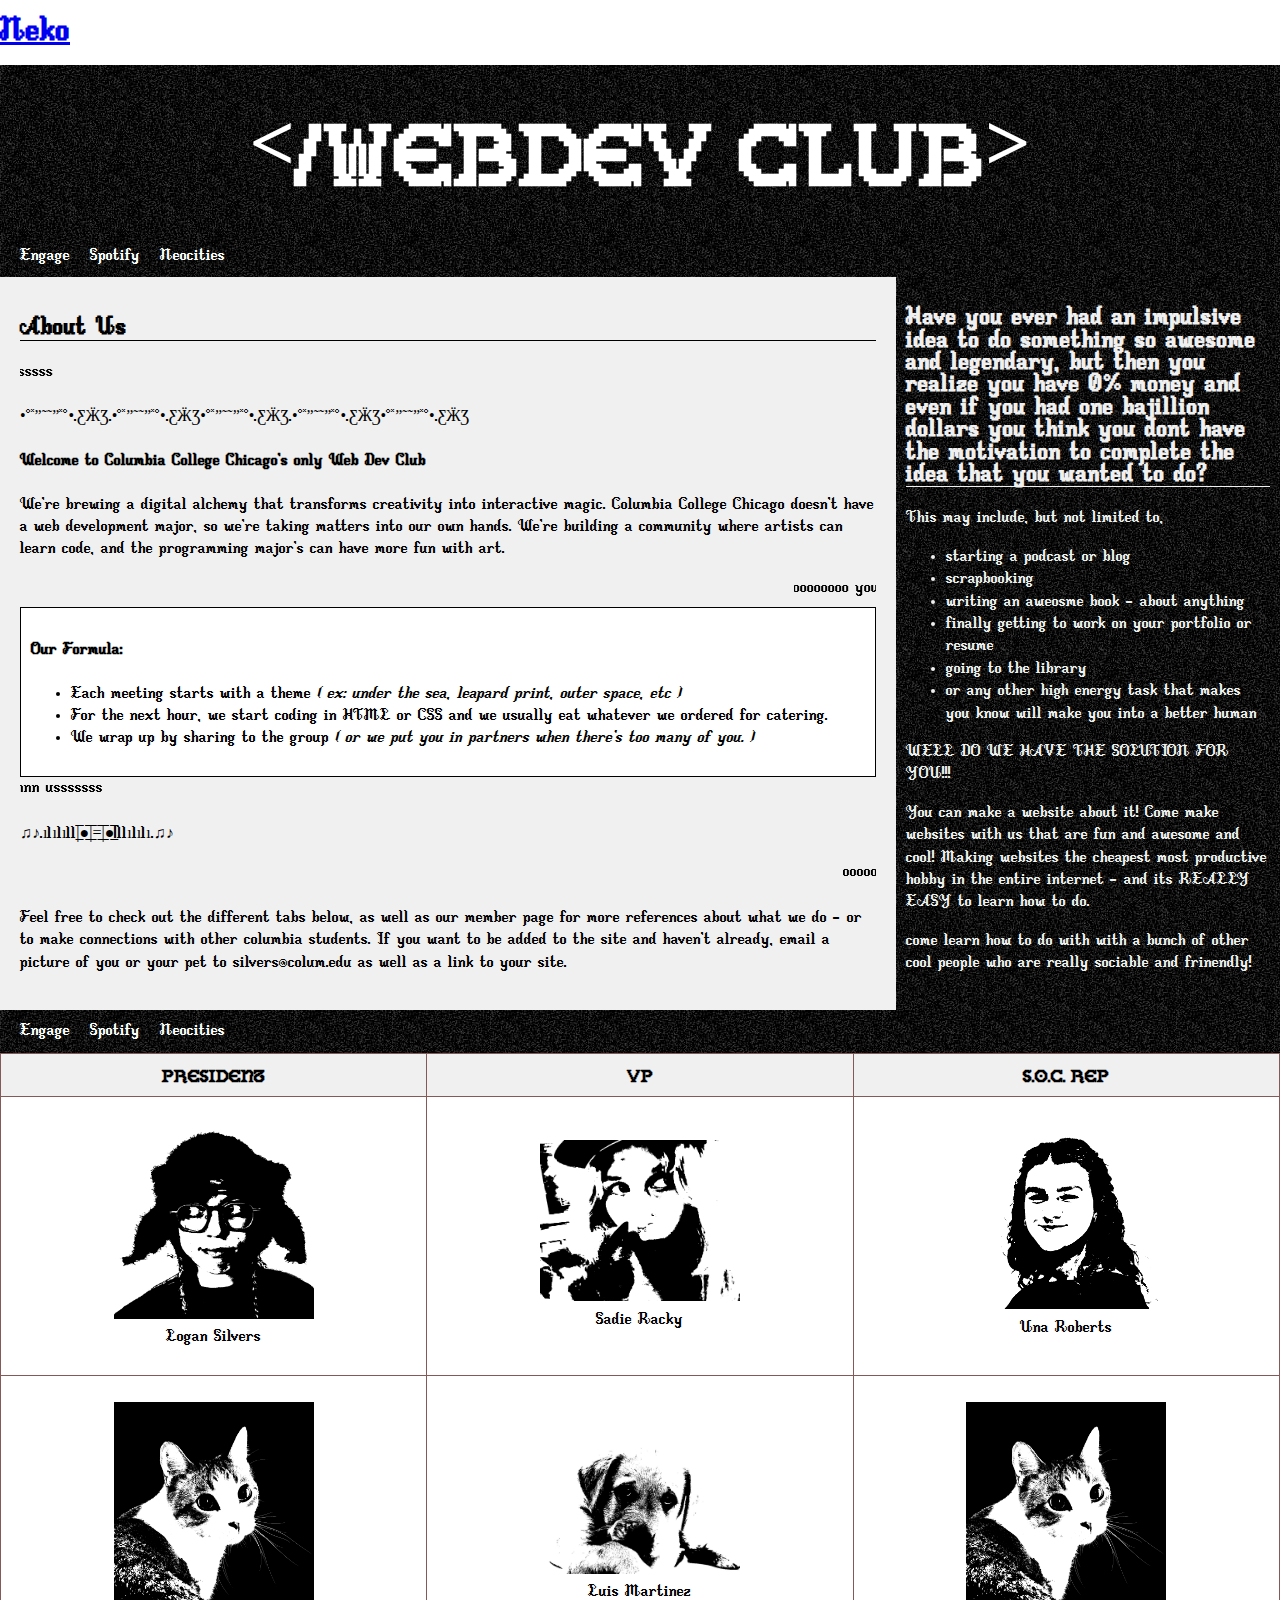
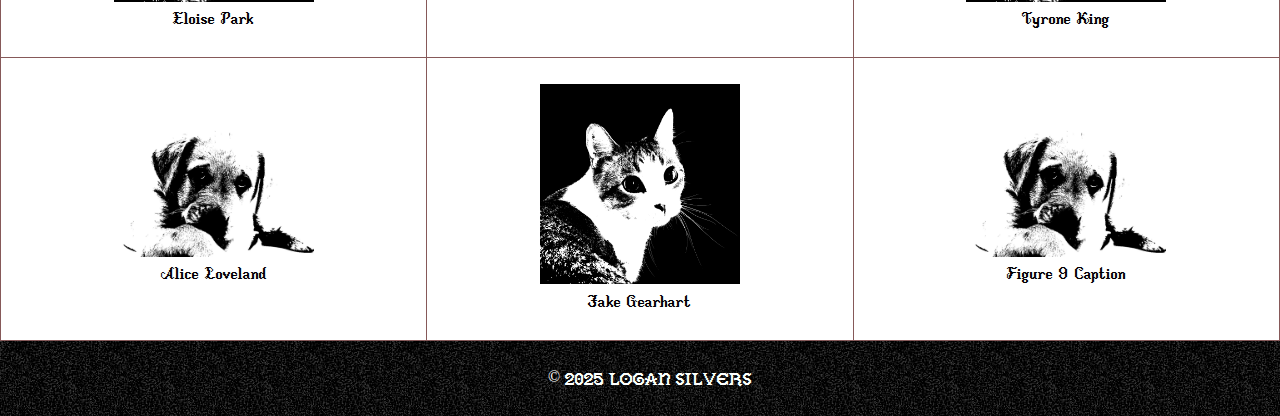
==== index.html @ 71f8bfb5 "Add files via upload" ====
<!DOCTYPE html>

<html>

	<head>
		
		<meta charset="utf-8">
		<meta name="viewport" content="width=device-width, initial-scale=1">
		<meta http-equiv="X-UA-Compatible" content="ie=edge">
		
		<title>webdev club</title>
		
		<link rel="stylesheet" href="css/style.css">
		<link rel="icon" type="image/png" href="css/img/favicon.png">	
		
	</head>


	<body>
		<script>NekoType="black"</script>
		<h1 id=nl><script src="https://webneko.net/n20171213.js"></script><a 
		href="https://webneko.net">Neko</a></h1>

		<div class="header">
			<h1>&lt;/webdev club&gt;</h1>
		</div>
		<div class="nav">
			<a href="https://engage.colum.edu/club_signup?group_type=47523&category_tags=" target="_blank">Engage</a>
			<a href="spotify.html">Spotify</a>
			<a href="https://neocities.org/" target="_blank">Neocities</a>
		</div>
		<main>
			<div class="about-site">
				<h2>About Us</h2>
				<marquee behavior=scroll direction="right" scrollamount="4">jjjjjooiiinnnn usssssss</marquee>
				<p>•°*”˜˜”*°•.ƸӜƷ.•°*”˜˜”*°•.ƸӜƷ•°*”˜˜”*°•.ƸӜƷ.•°*”˜˜”*°•.ƸӜƷ•°*”˜˜”*°•.ƸӜƷ</p>
				<h4>Welcome to Columbia College Chicago's only Web Dev Club</h4>
				<p>We're brewing a digital alchemy that transforms creativity into interactive magic. Columbia College Chicago doesn't have a web development major, so we're taking matters into our own hands. We're building a community where artists can learn code, and the programming major's can have more fun with art. </p>
				<marquee behavior=scroll direction="left" scrollamount="10">oooooooo you wanna join us so baddd</marquee>
				<div class="about-club">
					<h4>Our Formula:</h4>
					<ul>
						<li>Each meeting starts with a theme <i>( ex: under the sea, leapard print, outer space, etc )</i></li>
						<li>For the next hour, we start coding in HTML or CSS and we usually eat whatever we ordered for catering.</li>
						<li>We wrap up by sharing to the group <i>( or we put you in partners when there's too many of you. )</i></li>
					</ul>
				</div>
				<marquee behavior=scroll direction="right" scrollamount="10">jjjjjooiiinnnn usssssss</marquee>
	
				<p> ♫♪.ılılıll|̲̅̅●̲̅̅|̲̅̅=̲̅̅|̲̅̅●̲̅̅|llılılı.♫♪ </p>
				<marquee behavior=scroll direction="left" scrollamount="4">oooooooo you wanna join us so baddd</marquee>
				<p>Feel free to check out the different tabs below, as well as our member page for more references about what we do - or to make connections with other columbia students. If you want to be added to the site and haven't already, email a picture of you or your pet to silvers@colum.edu as well as a link to your site.</p>
			</div>

			<aside>
				<h2>Have you ever had an impulsive idea to do something so awesome and legendary, but then you realize you have 0% money and even if you had one bajillion dollars you think you dont have the motivation to complete the idea that you wanted to do?</h2>
				<p>This may include, but not limited to, </p>
				<ul>
					<li>starting a podcast or blog</li>
					<li>scrapbooking</li>
					<li>writing an aweosme book - about anything</li>
					<li>finally getting to work on your portfolio or resume</li>
					<li>going to the library</li>
					<li>or any other high energy task that makes you know will make you into a better human</li>
				</ul>
				<p>WELL DO WE HAVE THE SOLUTION FOR YOU!!!</p>
				<p>You can make a website about it! Come make websites with us that are fun and awesome and cool! Making websites the cheapest most productive hobby in the entire internet - and its REALLY EASY to learn how to do.</p>
				<p>come learn how to do with with a bunch of other cool people who are really sociable and frinendly!</p>
			</aside>
		</main>
		<div class="nav">
			<a href="https://engage.colum.edu/club_signup?group_type=47523&category_tags=" target="_blank">Engage</a>
			<a href="spotify.html">Spotify</a>
			<a href="https://neocities.org/" target="_blank">Neocities</a>
		</div>
		<div class="members">
			<table>
				<thead>
					<tr>
						<th>President</th>
						<th>VP</th>
						<th>S.O.C. Rep</th>
					</tr>
				</thead>
				<tbody>
					<tr>
						<td>
							<figure>
								<!-- https://threshold.imageonline.co/index.php -->
								<img src="css/img/logan.png" alt="img of Logan" style="width:200px;">
								<figcaption>Logan Silvers</figcaption>
							</figure>
						</td>
						<td>
							<figure>
								<img src="css/img/sadie.png" alt="img of Sadie" style="width:200px;">
								<figcaption>Sadie Racky</figcaption>
							</figure>
						</td>
						<td>
							<figure>
								<img src="css/img/una.png" alt="img of Una" style="width:200px;">
								<figcaption>Una Roberts</figcaption>
							</figure>
						</td>
					</tr>
					<tr>
						<td>
							<figure>
								<img src="css/img/cat.jpg" alt="img of Eloise" style="width:200px;">
								<figcaption>Eloise Park</figcaption>
							</figure>
						</td>
						<td>
							<figure>
								<img src="css/img/dog.jpg" alt="img of Luis" style="width:200px;">
								<figcaption>Luis Martinez</figcaption>
							</figure>
						</td>
						<td>
							<figure>
								<img src="css/img/cat.jpg" alt="img of Tyrone" style="width:200px;">
								<figcaption>Tyrone King</figcaption>
							</figure>
						</td>
					</tr>
					<tr>
						<td>
							<figure>
								<img src="css/img/dog.jpg" alt="img of Alice" style="width:200px;">
								<figcaption>Alice Loveland</figcaption>
							</figure>
						</td>
						<td>
							<figure>
								<img src="css/img/cat.jpg" alt="img of Jake" style="width:200px;">
								<figcaption>Jake Gearhart</figcaption>
							</figure>
						</td>
						<td>
							<figure>
								<img src="css/img/dog.jpg" alt="Image 9" style="width:200px;">
								<figcaption>Figure 9 Caption</figcaption>
							</figure>
						</td>
					</tr>
				</tbody>
			</table>
		</div>
		
		<div class="footer">
			<p>&copy; 2025 Logan Silvers</p>
		</div>

	</body>
	
</html>
---- css/style.css ----
/* Basic CSS resets -- leveling slight inconsistencies in browsers */
html, body {
	margin:0px;
	padding:0px;
	height:100%;
}

html {
		/* Standard text-settings below */
	font-size: 1em;
    line-height: 1.4em;
}


@font-face {
    font-family: 'GallaeciaForte'; 
    src: url('fonts/GallaeciaForte.ttf');
}
@font-face {
    font-family: 'BirchLeaf'; 
    src: url('fonts/BirchLeaf.ttf');
}
html, body {
    cursor: url("cursor.cur"), default;
}
/* Mobile First CSS: we'll design for phone sizes first, then add media queries for larger screens later */

body {
	font-family: 'BirchLeaf';
	margin: 0;
	padding: 0;
}

.header {
	background-color: #333;
	background-image: url('img/blacktexture.jpg');
	font-family: 'GallaeciaForte';
	font-size: 40px;
	color: white;
	padding: 20px;
	text-align: center;
}

.nav {
	background-color: #444;
	display: flex;
	background-image: url('img/blacktexture.jpg');
	padding: 10px;
	font-family: 'BirchLeaf';
	width: 100%;
	text-align: center;
}

.nav a {
	color: white;
	text-decoration: none;
	margin: 0 10px;
}
a:hover{
	cursor: url("select.cur"), default;
}

h2 {
	border-bottom: solid 1px;
}

.about-site {
	padding: 20px;
	font-family: 'BirchLeaf';
	background-color: #f0f0f0;
}
.about-club {
	padding: 10px;
	font-family: 'BirchLeaf';
	background-color: white;
	border: 1px solid;
}

main {
	display: grid;
	grid-template-columns: 70% 30%;
	align-items: stretch; /* Ensures both elements have the same height */
  }
  
  .about-site {
	grid-column: 1;
  }
  
  aside {
	padding: 10px;
	grid-column: 2;
	background-image: url('img/blacktexture.jpg');
	color: #f0f0f0;
  }

.members table {
	width: 100%;
	border-collapse: collapse;
}

.members th, td {
	font-family: 'BirchLeaf';
	border: 1px solid #865959;
	padding: 10px;
	text-align: center;
}

.members th {
	font-family: 'GallaeciaForte';
	background-color: #f0f0f0;
}

.footer {
	font-family: 'GallaeciaForte';
	background-color: #333;
	color: white;
	padding: 10px;
	text-align: center;
	position: relative;
	bottom: 0;
	width: 100%;
	background-image: url('img/blacktexture.jpg');
}

@media only screen and (max-width: 850px) {
	main{
		display: block;
    	width: 100%;
	}
	.about-club{
		display: block;
    	width: 100%;
	}
	aside{
		padding: 20px;
		display: block;
    	width: 100%;
	}
	table {
		border: 0;
	}
	
	table caption {
		font-size: 1.3em;
	}
	h1{
		font-size: 30px;
	}
	
	table thead {
		display: none;
	}
	
	table td {
		display: block;
		padding: .6em;
	}
	
	table th {
		display: block;
		padding: .6em;
	}
	
	table td:before {
		content: attr(data-label);
		float: left;
		font-weight: bold;
		width: 200px;
	}
	
	table th[data-label]:before {
		content: attr(data-label);
	}
}





/* ========================================
MEDIA QUERIES!
You can adjust the min-width numbers below, and add as many new media queries as you need.
======================================== */



/* Minimum width for laptops. */
@media all and (min-width: 769px) {
	
	
	
	
} /* closes 769px+ */




/* Minimum width for desktop screens. */
@media all and (min-width: 1024px) {
	
	
	
	
} /* closes 1024px+ */
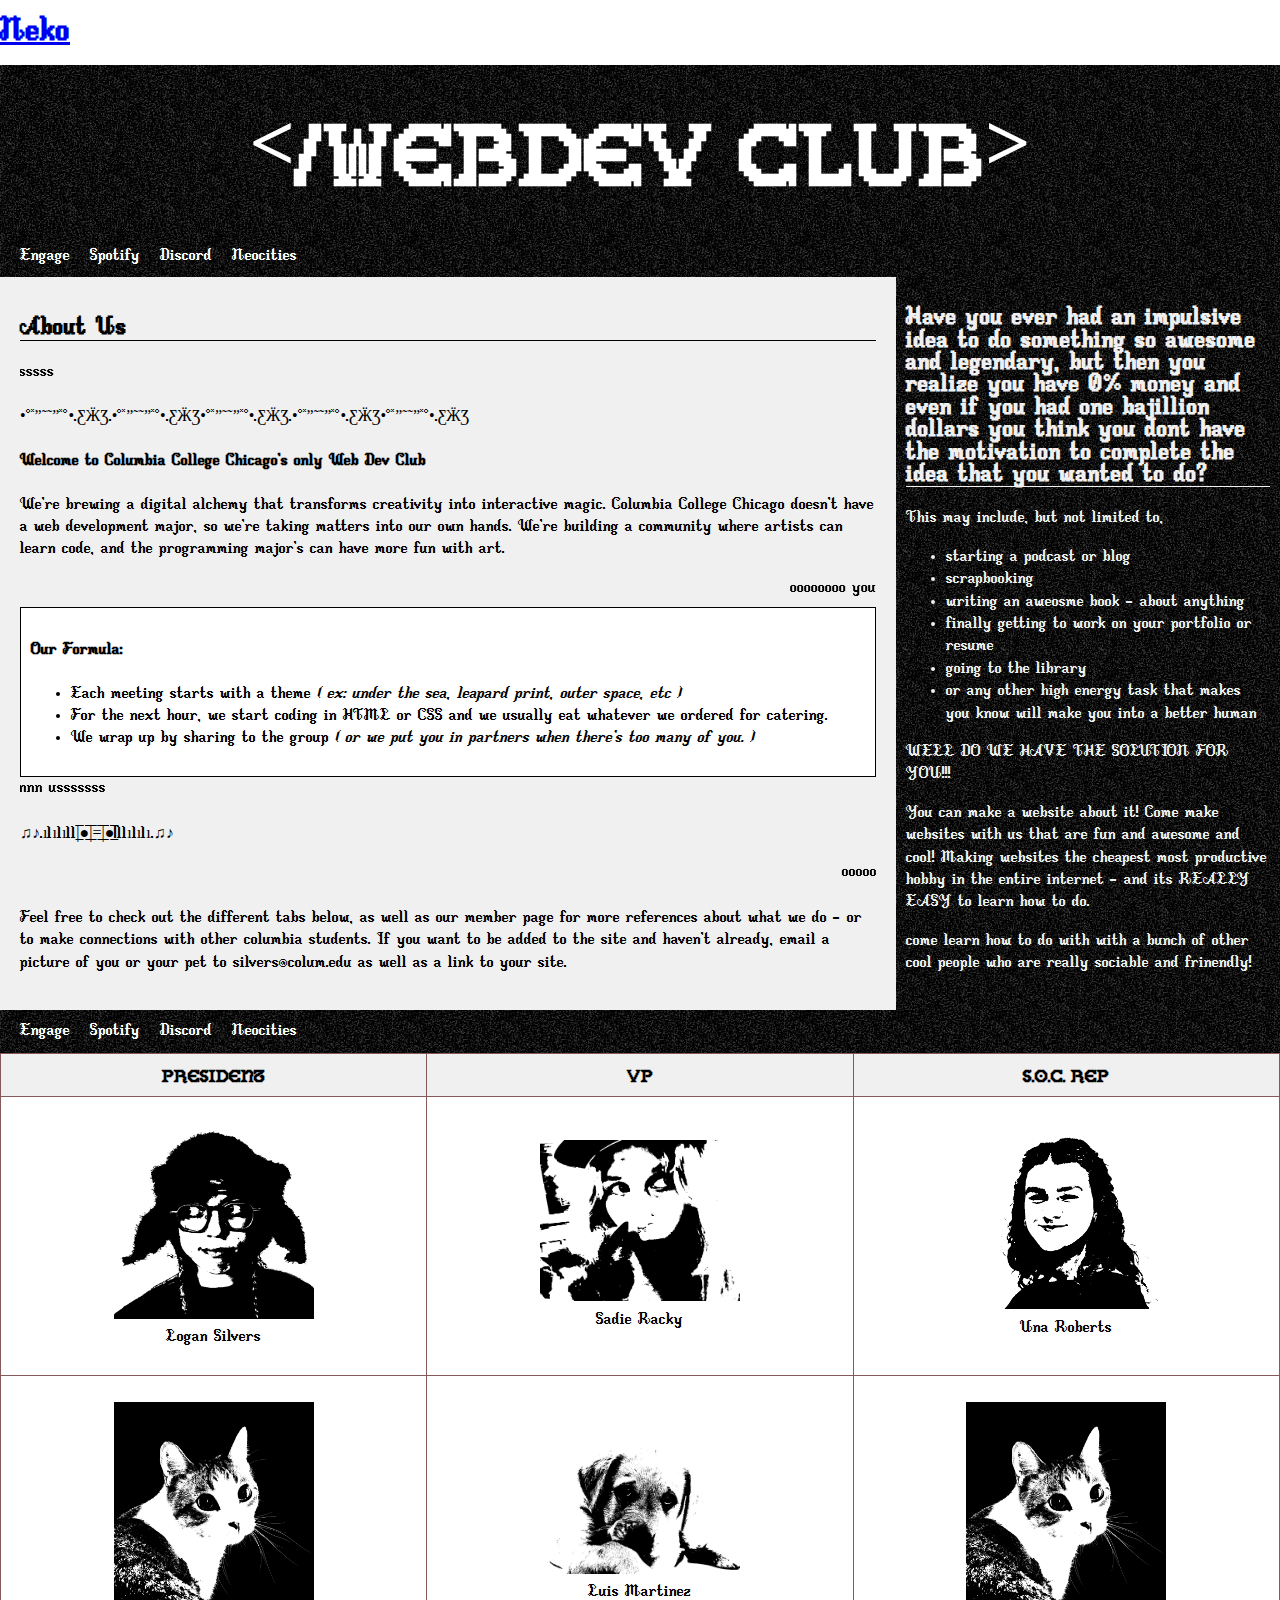
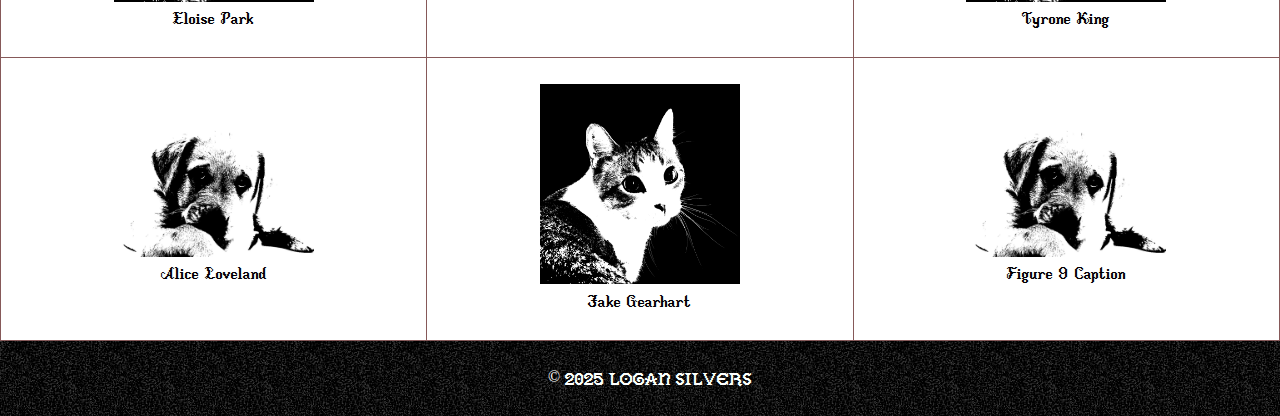
==== commit 3edcf973: "Add files via upload" ====
--- a/index.html
+++ b/index.html
@@ -27,6 +27,7 @@
 		<div class="nav">
 			<a href="https://engage.colum.edu/club_signup?group_type=47523&category_tags=" target="_blank">Engage</a>
 			<a href="spotify.html">Spotify</a>
+			<a href="https://discord.gg/KQYYkYK3Ct" target="_blank">Discord</a>
 			<a href="https://neocities.org/" target="_blank">Neocities</a>
 		</div>
 		<main>
@@ -71,6 +72,7 @@
 		<div class="nav">
 			<a href="https://engage.colum.edu/club_signup?group_type=47523&category_tags=" target="_blank">Engage</a>
 			<a href="spotify.html">Spotify</a>
+			<a href="https://discord.gg/KQYYkYK3Ct" target="_blank">Discord</a>
 			<a href="https://neocities.org/" target="_blank">Neocities</a>
 		</div>
 		<div class="members">
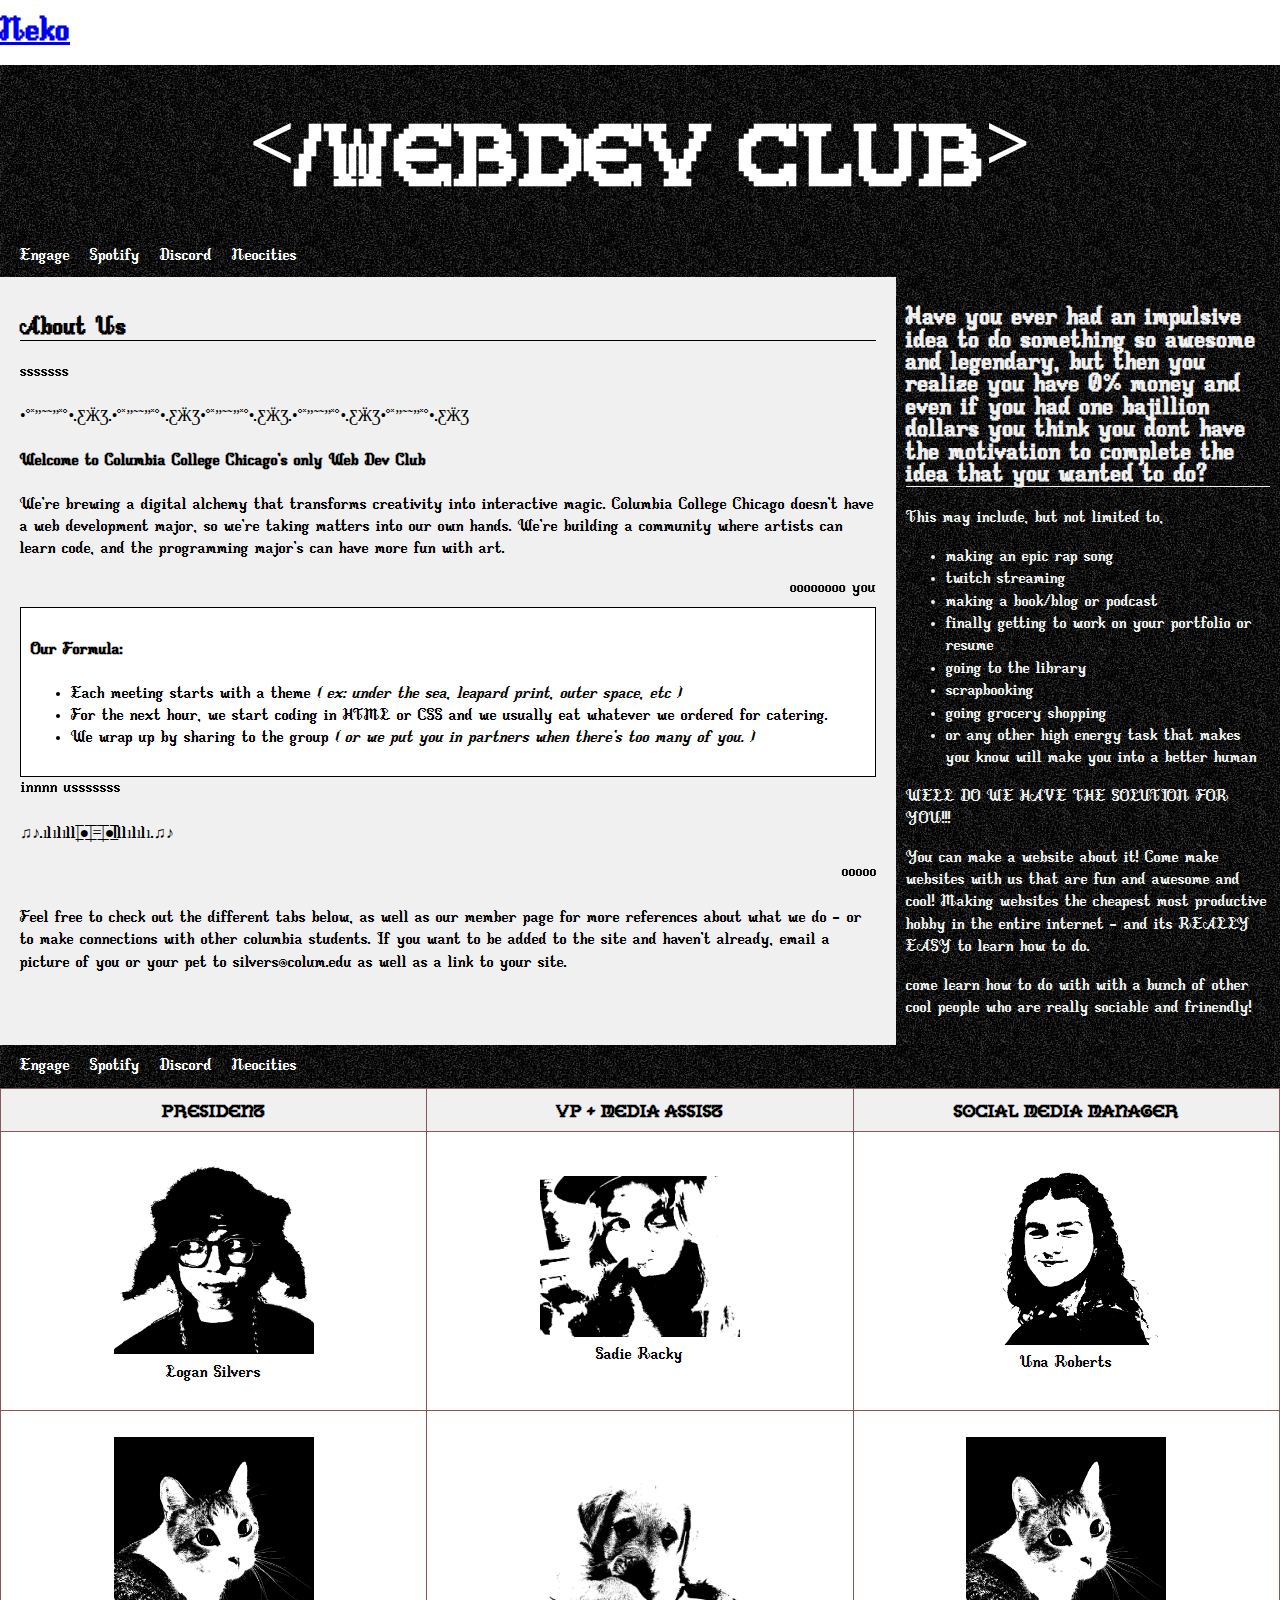
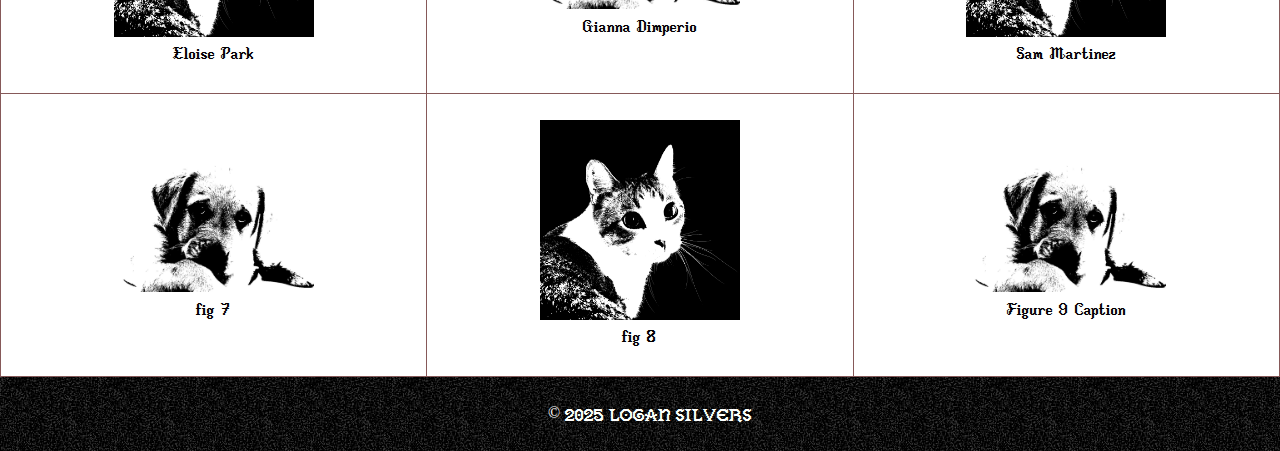
==== commit 54f808fb: "Add files via upload" ====
--- a/index.html
+++ b/index.html
@@ -57,11 +57,13 @@
 				<h2>Have you ever had an impulsive idea to do something so awesome and legendary, but then you realize you have 0% money and even if you had one bajillion dollars you think you dont have the motivation to complete the idea that you wanted to do?</h2>
 				<p>This may include, but not limited to, </p>
 				<ul>
-					<li>starting a podcast or blog</li>
-					<li>scrapbooking</li>
-					<li>writing an aweosme book - about anything</li>
+					<li>making an epic rap song</li>
+					<li>twitch streaming</li>
+					<li>making a book/blog or podcast</li>
 					<li>finally getting to work on your portfolio or resume</li>
 					<li>going to the library</li>
+					<li>scrapbooking</li>
+					<li>going grocery shopping</li>
 					<li>or any other high energy task that makes you know will make you into a better human</li>
 				</ul>
 				<p>WELL DO WE HAVE THE SOLUTION FOR YOU!!!</p>
@@ -80,8 +82,8 @@
 				<thead>
 					<tr>
 						<th>President</th>
-						<th>VP</th>
-						<th>S.O.C. Rep</th>
+						<th>VP + Media Assist</th>
+						<th>Social Media Manager</th>
 					</tr>
 				</thead>
 				<tbody>
@@ -89,7 +91,7 @@
 						<td>
 							<figure>
 								<!-- https://threshold.imageonline.co/index.php -->
-								<img src="css/img/logan.png" alt="img of Logan" style="width:200px;">
+								<a href="https://loganrsilvers.github.io/intro.html" target="_blank"><img src="css/img/logan.png" alt="img of Logan" style="width:200px;"></a>
 								<figcaption>Logan Silvers</figcaption>
 							</figure>
 						</td>
@@ -116,13 +118,13 @@
 						<td>
 							<figure>
 								<img src="css/img/dog.jpg" alt="img of Luis" style="width:200px;">
-								<figcaption>Luis Martinez</figcaption>
+								<figcaption>Gianna Dimperio</figcaption>
 							</figure>
 						</td>
 						<td>
 							<figure>
 								<img src="css/img/cat.jpg" alt="img of Tyrone" style="width:200px;">
-								<figcaption>Tyrone King</figcaption>
+								<figcaption>Sam Martinez</figcaption>
 							</figure>
 						</td>
 					</tr>
@@ -130,13 +132,13 @@
 						<td>
 							<figure>
 								<img src="css/img/dog.jpg" alt="img of Alice" style="width:200px;">
-								<figcaption>Alice Loveland</figcaption>
+								<figcaption>fig 7</figcaption>
 							</figure>
 						</td>
 						<td>
 							<figure>
 								<img src="css/img/cat.jpg" alt="img of Jake" style="width:200px;">
-								<figcaption>Jake Gearhart</figcaption>
+								<figcaption>fig 8</figcaption>
 							</figure>
 						</td>
 						<td>
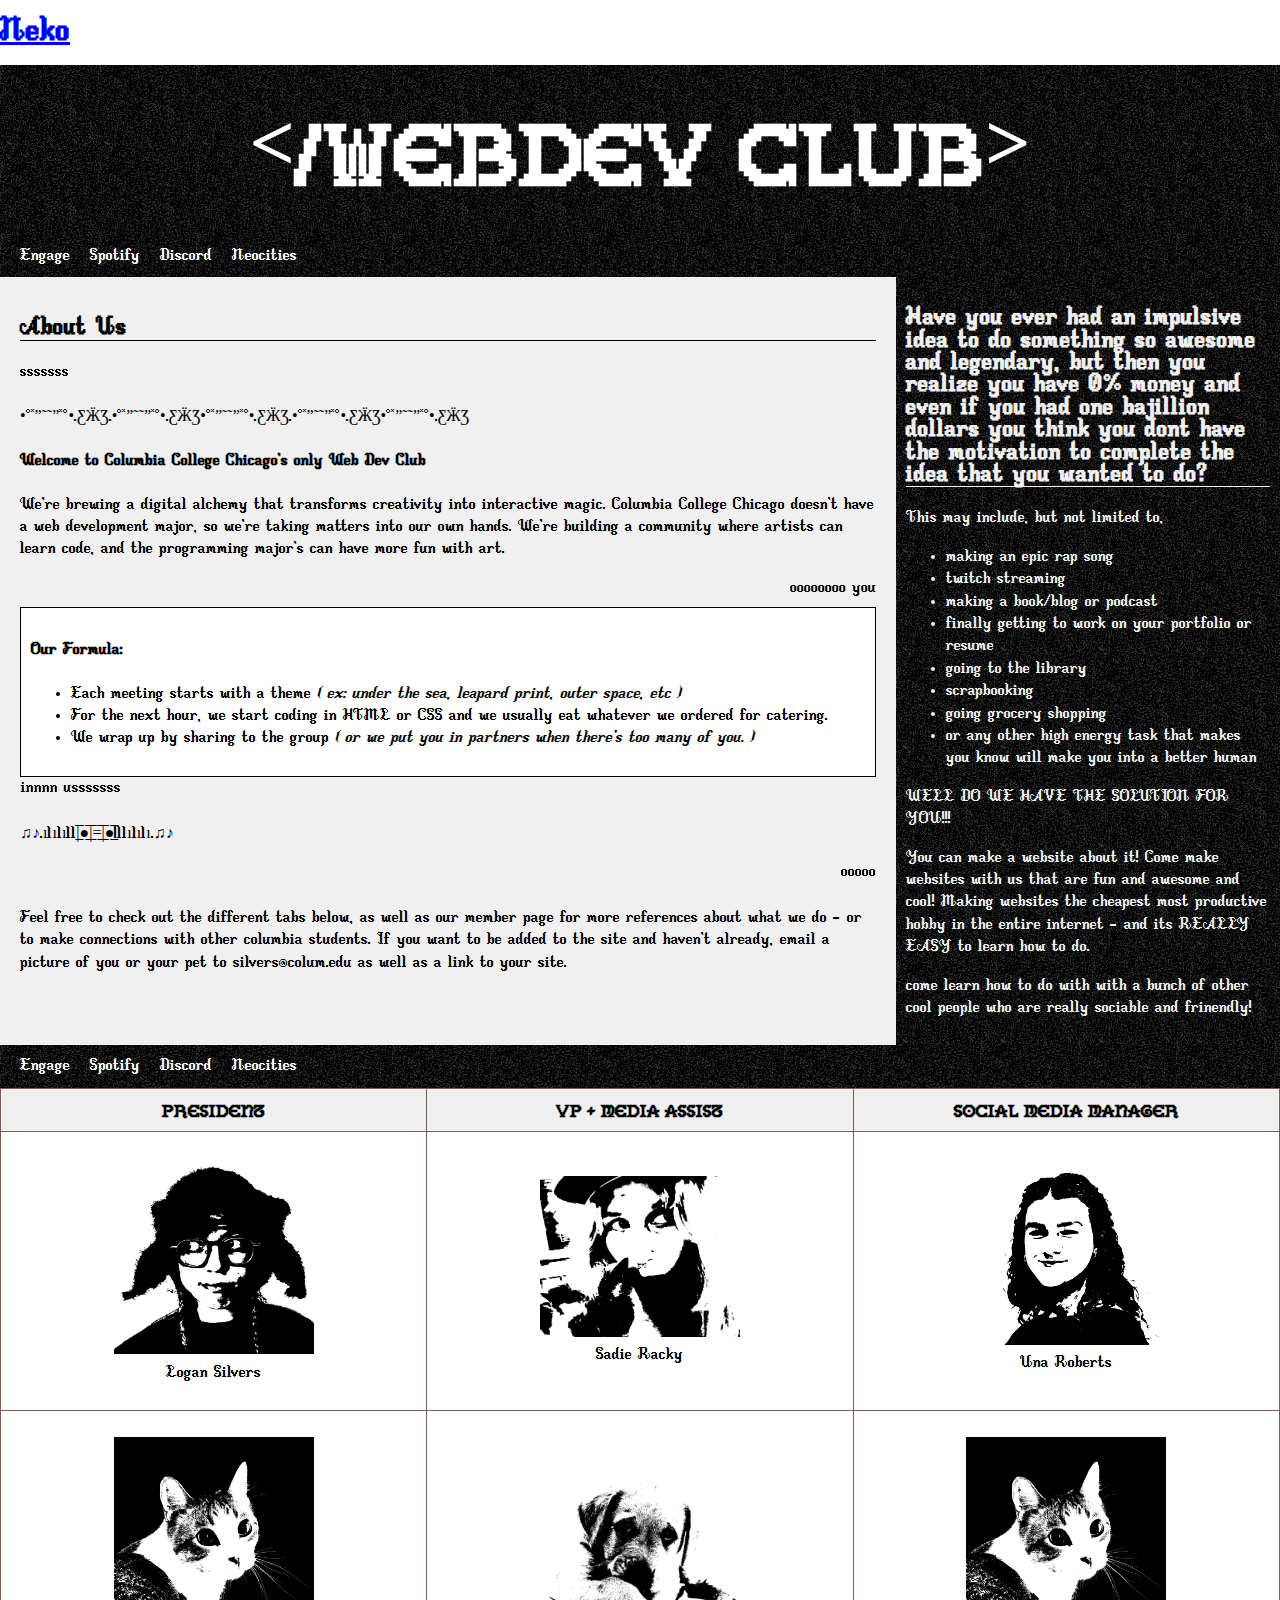
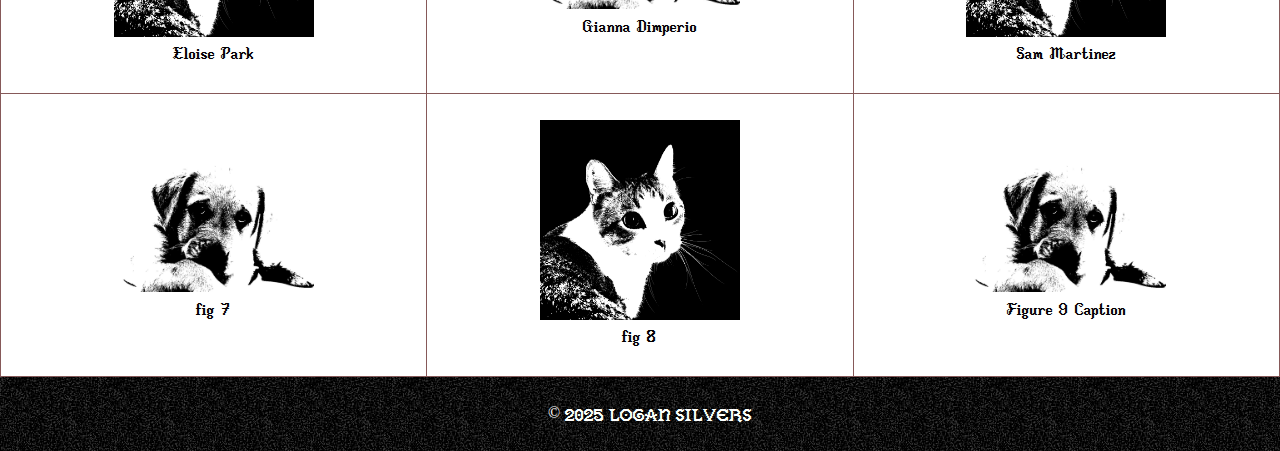
==== commit 0a0808da: "Add files via upload" ====
--- a/index.html
+++ b/index.html
@@ -27,7 +27,7 @@
 		<div class="nav">
 			<a href="https://engage.colum.edu/club_signup?group_type=47523&category_tags=" target="_blank">Engage</a>
 			<a href="spotify.html">Spotify</a>
-			<a href="https://discord.gg/KQYYkYK3Ct" target="_blank">Discord</a>
+			<a href="discord.html">Discord</a>
 			<a href="https://neocities.org/" target="_blank">Neocities</a>
 		</div>
 		<main>
@@ -74,7 +74,7 @@
 		<div class="nav">
 			<a href="https://engage.colum.edu/club_signup?group_type=47523&category_tags=" target="_blank">Engage</a>
 			<a href="spotify.html">Spotify</a>
-			<a href="https://discord.gg/KQYYkYK3Ct" target="_blank">Discord</a>
+			<a href="discord.html">Discord</a>
 			<a href="https://neocities.org/" target="_blank">Neocities</a>
 		</div>
 		<div class="members">
--- a/css/style.css
+++ b/css/style.css
@@ -98,6 +98,15 @@
 	border-collapse: collapse;
 }
 
+button {
+	border: ridge black 30px;
+	font-family: 'BirchLeaf';
+	font-size: 20px;
+	margin: auto;
+	display: block;
+	margin-bottom: 30px;
+}
+
 .members th, td {
 	font-family: 'BirchLeaf';
 	border: 1px solid #865959;
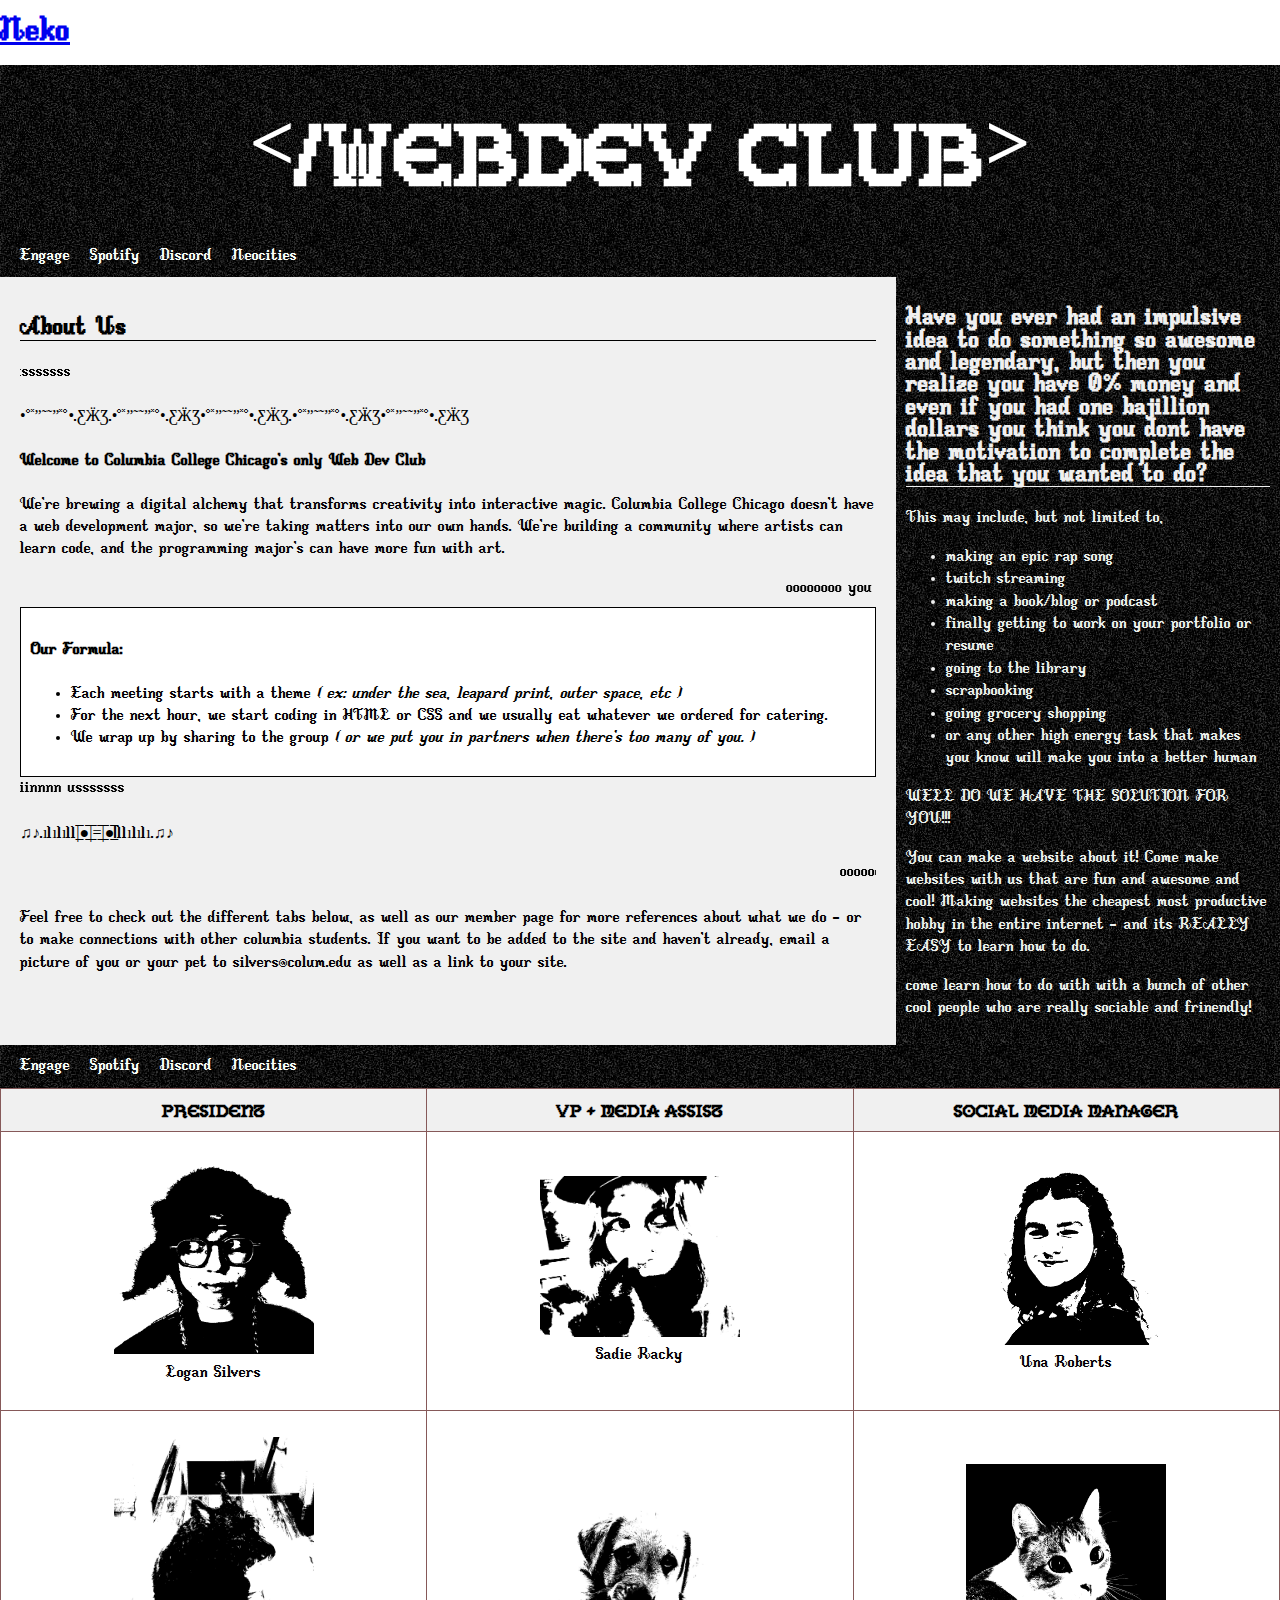
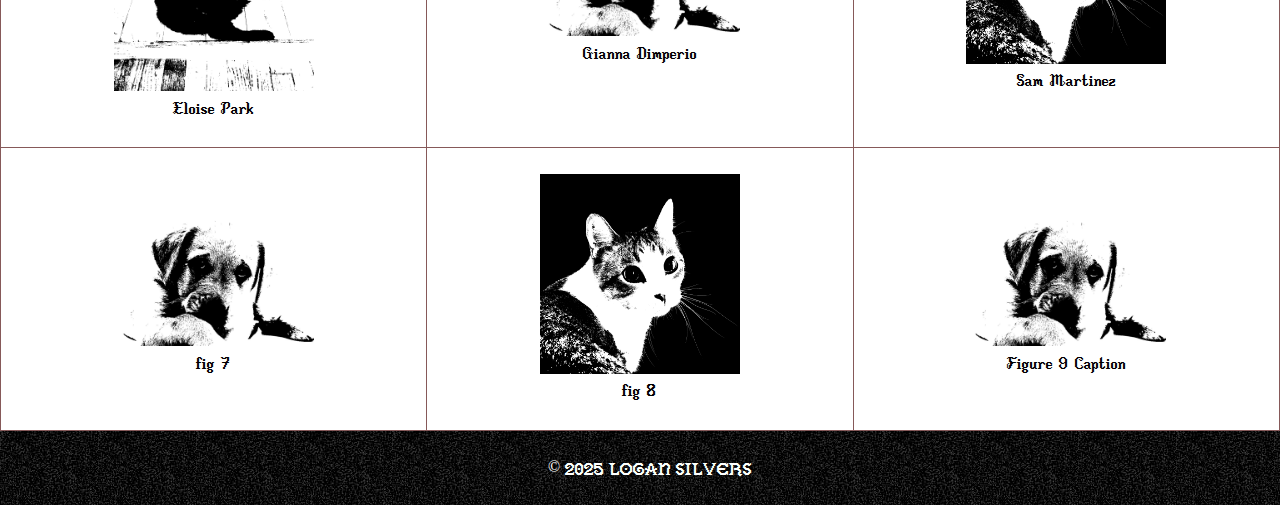
==== commit d8f623a2: "Add files via upload" ====
--- a/index.html
+++ b/index.html
@@ -111,7 +111,7 @@
 					<tr>
 						<td>
 							<figure>
-								<img src="css/img/cat.jpg" alt="img of Eloise" style="width:200px;">
+								<img src="css/img/eloisedog.jpg" alt="picture of eloise's dog" style="width:200px;">
 								<figcaption>Eloise Park</figcaption>
 							</figure>
 						</td>
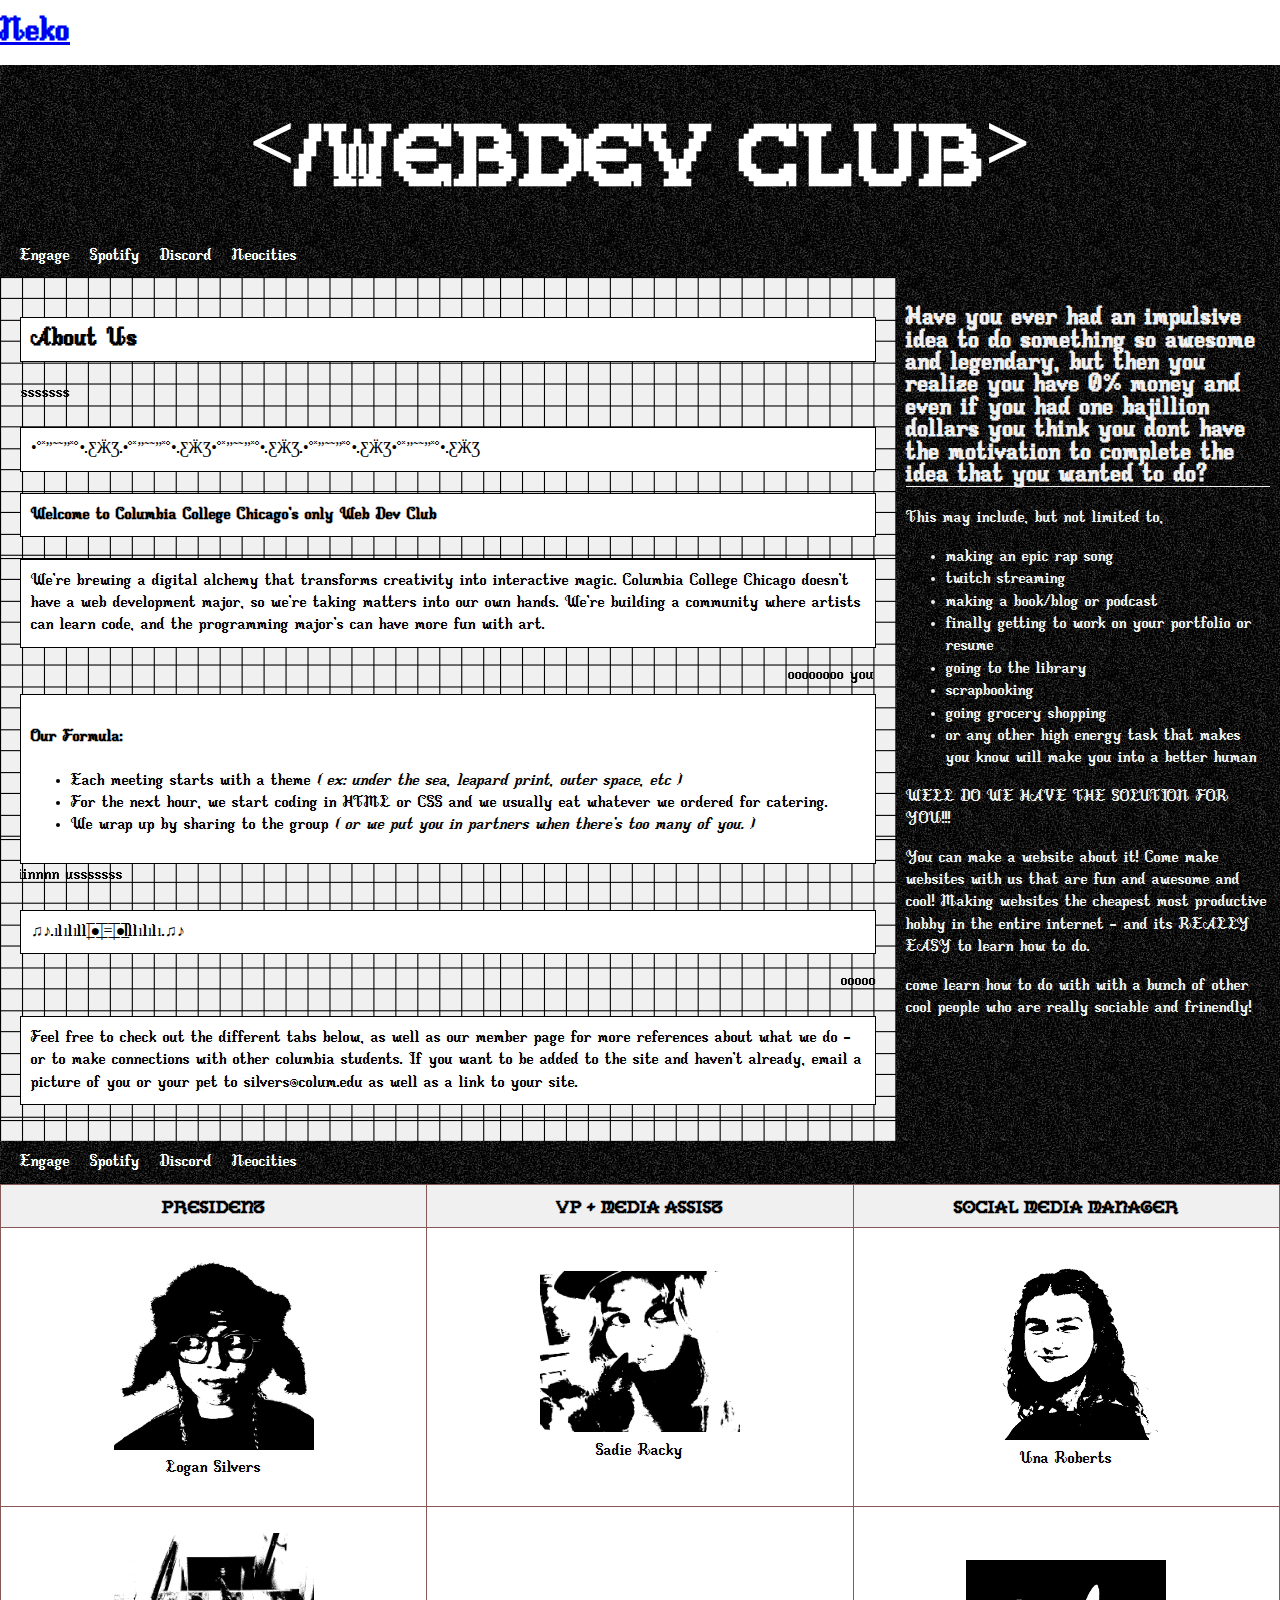
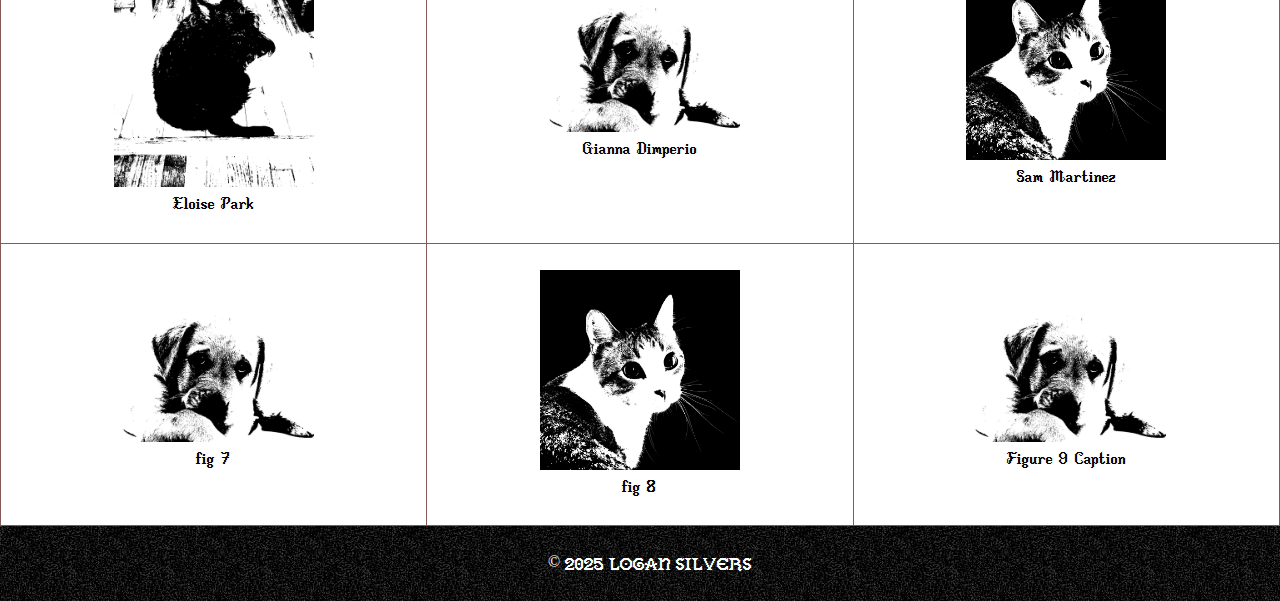
==== commit bd4ebb90: "Add files via upload" ====
--- a/index.html
+++ b/index.html
@@ -31,13 +31,13 @@
 			<a href="https://neocities.org/" target="_blank">Neocities</a>
 		</div>
 		<main>
-			<div class="about-site">
-				<h2>About Us</h2>
+			<div class="about-site" style="background-image: url('css/img/gridbackground.png');">
+				<h2 class="about-club">About Us</h2>
 				<marquee behavior=scroll direction="right" scrollamount="4">jjjjjooiiinnnn usssssss</marquee>
-				<p>•°*”˜˜”*°•.ƸӜƷ.•°*”˜˜”*°•.ƸӜƷ•°*”˜˜”*°•.ƸӜƷ.•°*”˜˜”*°•.ƸӜƷ•°*”˜˜”*°•.ƸӜƷ</p>
-				<h4>Welcome to Columbia College Chicago's only Web Dev Club</h4>
-				<p>We're brewing a digital alchemy that transforms creativity into interactive magic. Columbia College Chicago doesn't have a web development major, so we're taking matters into our own hands. We're building a community where artists can learn code, and the programming major's can have more fun with art. </p>
-				<marquee behavior=scroll direction="left" scrollamount="10">oooooooo you wanna join us so baddd</marquee>
+				<p class="about-club">•°*”˜˜”*°•.ƸӜƷ.•°*”˜˜”*°•.ƸӜƷ•°*”˜˜”*°•.ƸӜƷ.•°*”˜˜”*°•.ƸӜƷ•°*”˜˜”*°•.ƸӜƷ</p>
+				<h4 class="about-club">Welcome to Columbia College Chicago's only Web Dev Club</h4>
+				<p class="about-club">We're brewing a digital alchemy that transforms creativity into interactive magic. Columbia College Chicago doesn't have a web development major, so we're taking matters into our own hands. We're building a community where artists can learn code, and the programming major's can have more fun with art. </p>
+				<marquee behavior=scroll direction="left" scrollamount="10" >oooooooo you wanna join us so baddd</marquee>
 				<div class="about-club">
 					<h4>Our Formula:</h4>
 					<ul>
@@ -48,9 +48,9 @@
 				</div>
 				<marquee behavior=scroll direction="right" scrollamount="10">jjjjjooiiinnnn usssssss</marquee>
 	
-				<p> ♫♪.ılılıll|̲̅̅●̲̅̅|̲̅̅=̲̅̅|̲̅̅●̲̅̅|llılılı.♫♪ </p>
+				<p class="about-club"> ♫♪.ılılıll|̲̅̅●̲̅̅|̲̅̅=̲̅̅|̲̅̅●̲̅̅|llılılı.♫♪ </p>
 				<marquee behavior=scroll direction="left" scrollamount="4">oooooooo you wanna join us so baddd</marquee>
-				<p>Feel free to check out the different tabs below, as well as our member page for more references about what we do - or to make connections with other columbia students. If you want to be added to the site and haven't already, email a picture of you or your pet to silvers@colum.edu as well as a link to your site.</p>
+				<p class="about-club">Feel free to check out the different tabs below, as well as our member page for more references about what we do - or to make connections with other columbia students. If you want to be added to the site and haven't already, email a picture of you or your pet to silvers@colum.edu as well as a link to your site.</p>
 			</div>
 
 			<aside>
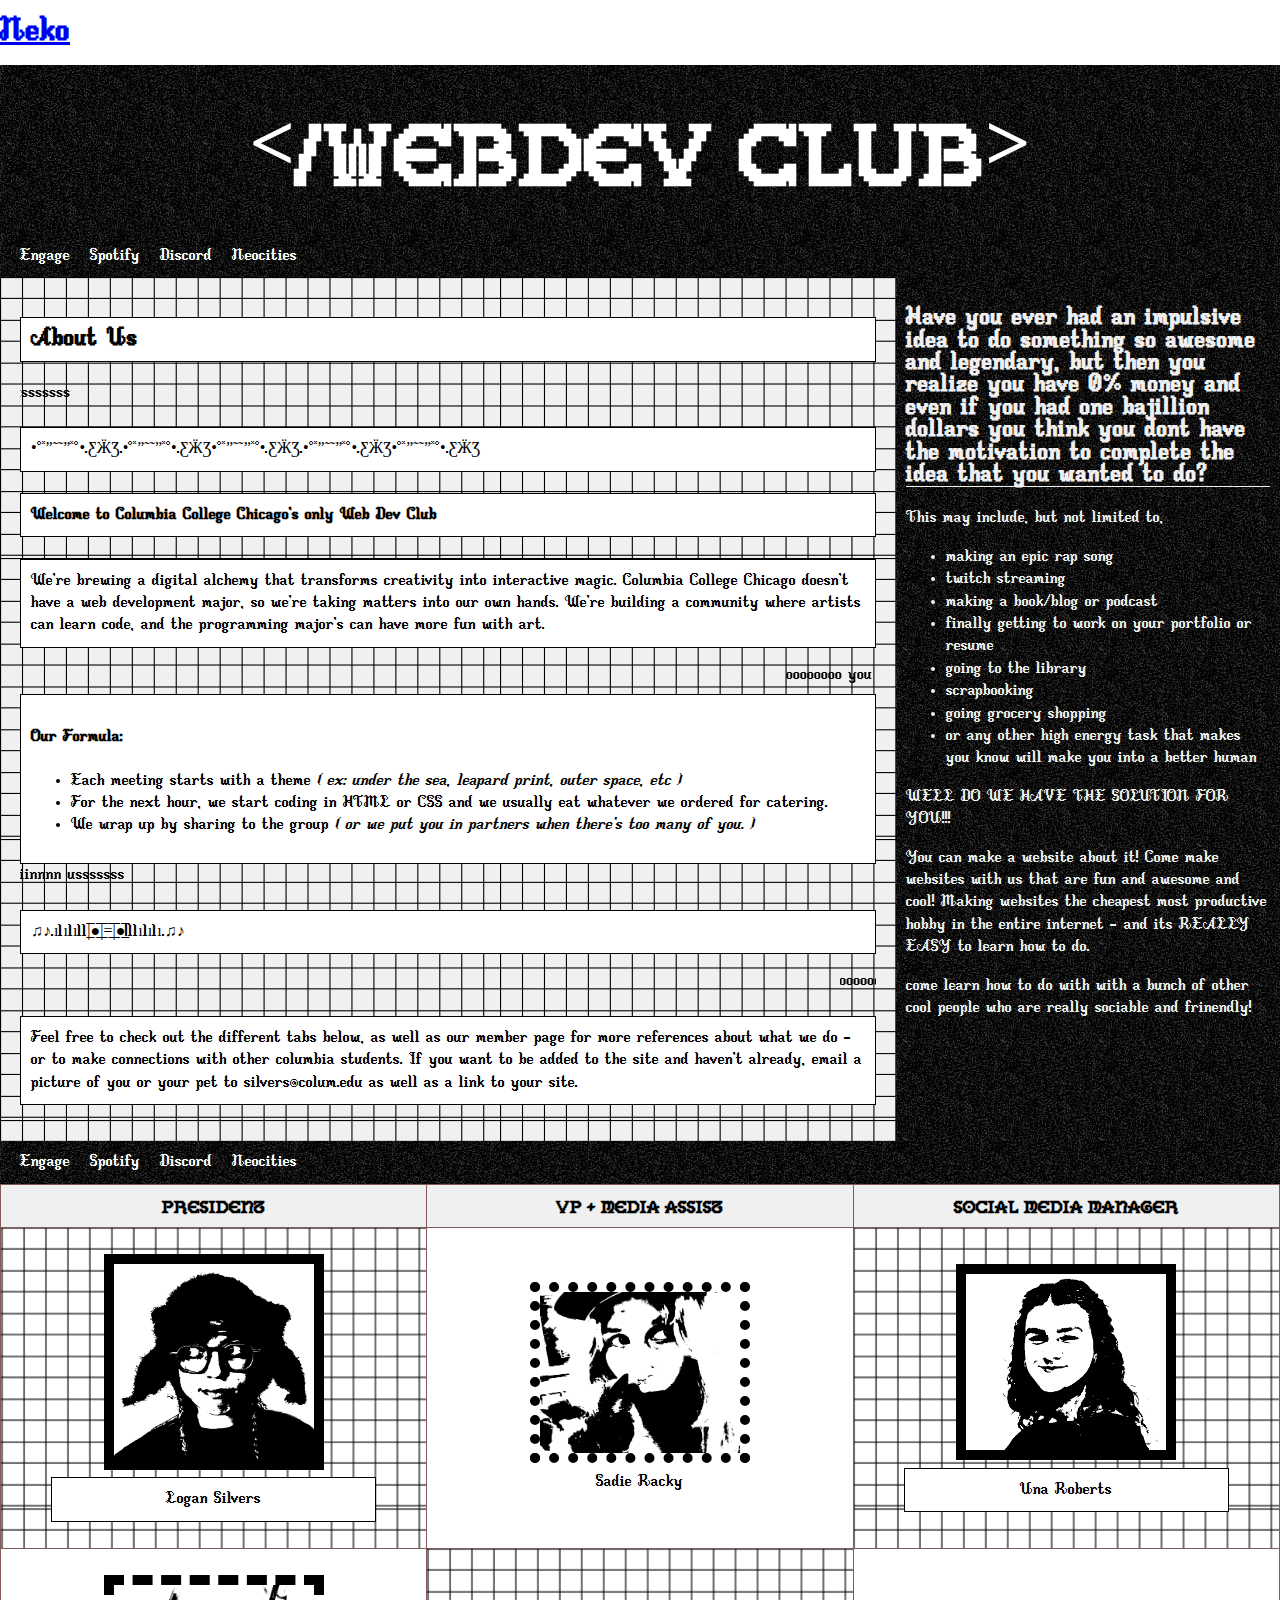
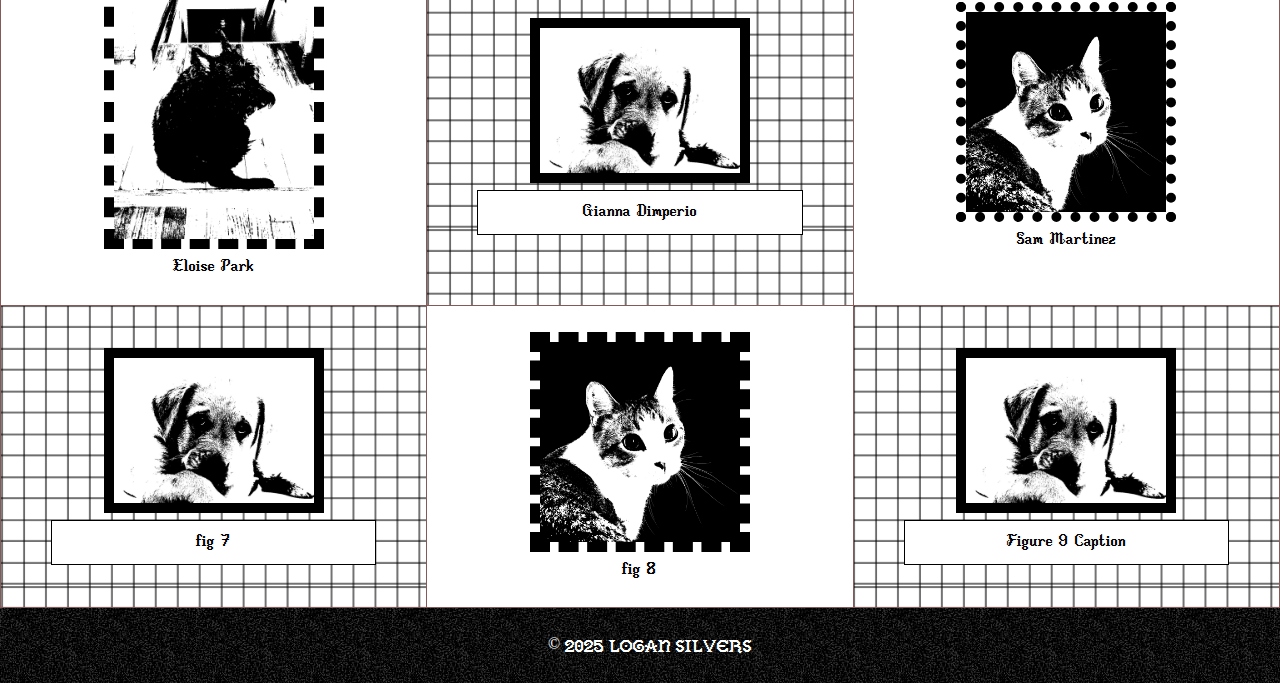
==== commit 5be1bbbd: "Add files via upload" ====
--- a/index.html
+++ b/index.html
@@ -88,63 +88,63 @@
 				</thead>
 				<tbody>
 					<tr>
-						<td>
+						<td style="background-image: url('css/img/gridbackground.png');">
 							<figure>
 								<!-- https://threshold.imageonline.co/index.php -->
-								<a href="https://loganrsilvers.github.io/intro.html" target="_blank"><img src="css/img/logan.png" alt="img of Logan" style="width:200px;"></a>
-								<figcaption>Logan Silvers</figcaption>
+								<a href="https://loganrsilvers.github.io/intro.html" target="_blank"><img src="css/img/logan.png" alt="img of Logan" style="width:200px; border: solid 10px black;"></a>
+								<figcaption class="about-club">Logan Silvers</figcaption>
 							</figure>
 						</td>
 						<td>
 							<figure>
-								<img src="css/img/sadie.png" alt="img of Sadie" style="width:200px;">
+								<img src="css/img/sadie.png" alt="img of Sadie" style="width:200px; border: dotted 10px black;">
 								<figcaption>Sadie Racky</figcaption>
 							</figure>
 						</td>
-						<td>
+						<td style="background-image: url('css/img/gridbackground.png');">
 							<figure>
-								<img src="css/img/una.png" alt="img of Una" style="width:200px;">
-								<figcaption>Una Roberts</figcaption>
+								<img src="css/img/una.png" alt="img of Una" style="width:200px; border: solid 10px black;">
+								<figcaption class="about-club">Una Roberts</figcaption>
 							</figure>
 						</td>
 					</tr>
 					<tr>
 						<td>
 							<figure>
-								<img src="css/img/eloisedog.jpg" alt="picture of eloise's dog" style="width:200px;">
+								<img src="css/img/eloisedog.jpg" alt="picture of eloise's dog" style="width:200px; border: dashed 10px black;">
 								<figcaption>Eloise Park</figcaption>
+							</figure>
+						</td>
+						<td style="background-image: url('css/img/gridbackground.png');">
+							<figure>
+								<img src="css/img/dog.jpg" alt="img of Gianna" style="width:200px; border: solid 10px black;">
+								<figcaption class="about-club">Gianna Dimperio</figcaption>
 							</figure>
 						</td>
 						<td>
 							<figure>
-								<img src="css/img/dog.jpg" alt="img of Luis" style="width:200px;">
-								<figcaption>Gianna Dimperio</figcaption>
-							</figure>
-						</td>
-						<td>
-							<figure>
-								<img src="css/img/cat.jpg" alt="img of Tyrone" style="width:200px;">
+								<img src="css/img/cat.jpg" alt="img of Sam" style="width:200px; border: dotted 10px black;">
 								<figcaption>Sam Martinez</figcaption>
 							</figure>
 						</td>
 					</tr>
 					<tr>
-						<td>
+						<td style="background-image: url('css/img/gridbackground.png');">
 							<figure>
-								<img src="css/img/dog.jpg" alt="img of Alice" style="width:200px;">
-								<figcaption>fig 7</figcaption>
+								<img src="css/img/dog.jpg" alt="img of Alice" style="width:200px; border: solid 10px black;">
+								<figcaption class="about-club">fig 7</figcaption>
 							</figure>
 						</td>
 						<td>
 							<figure>
-								<img src="css/img/cat.jpg" alt="img of Jake" style="width:200px;">
+								<img src="css/img/cat.jpg" alt="img of Jake" style="width:200px; border: dashed 10px black;">
 								<figcaption>fig 8</figcaption>
 							</figure>
 						</td>
-						<td>
+						<td style="background-image: url('css/img/gridbackground.png');">
 							<figure>
-								<img src="css/img/dog.jpg" alt="Image 9" style="width:200px;">
-								<figcaption>Figure 9 Caption</figcaption>
+								<img src="css/img/dog.jpg" alt="Image 9" style="width:200px; border: solid 10px black;">
+								<figcaption class="about-club">Figure 9 Caption</figcaption>
 							</figure>
 						</td>
 					</tr>
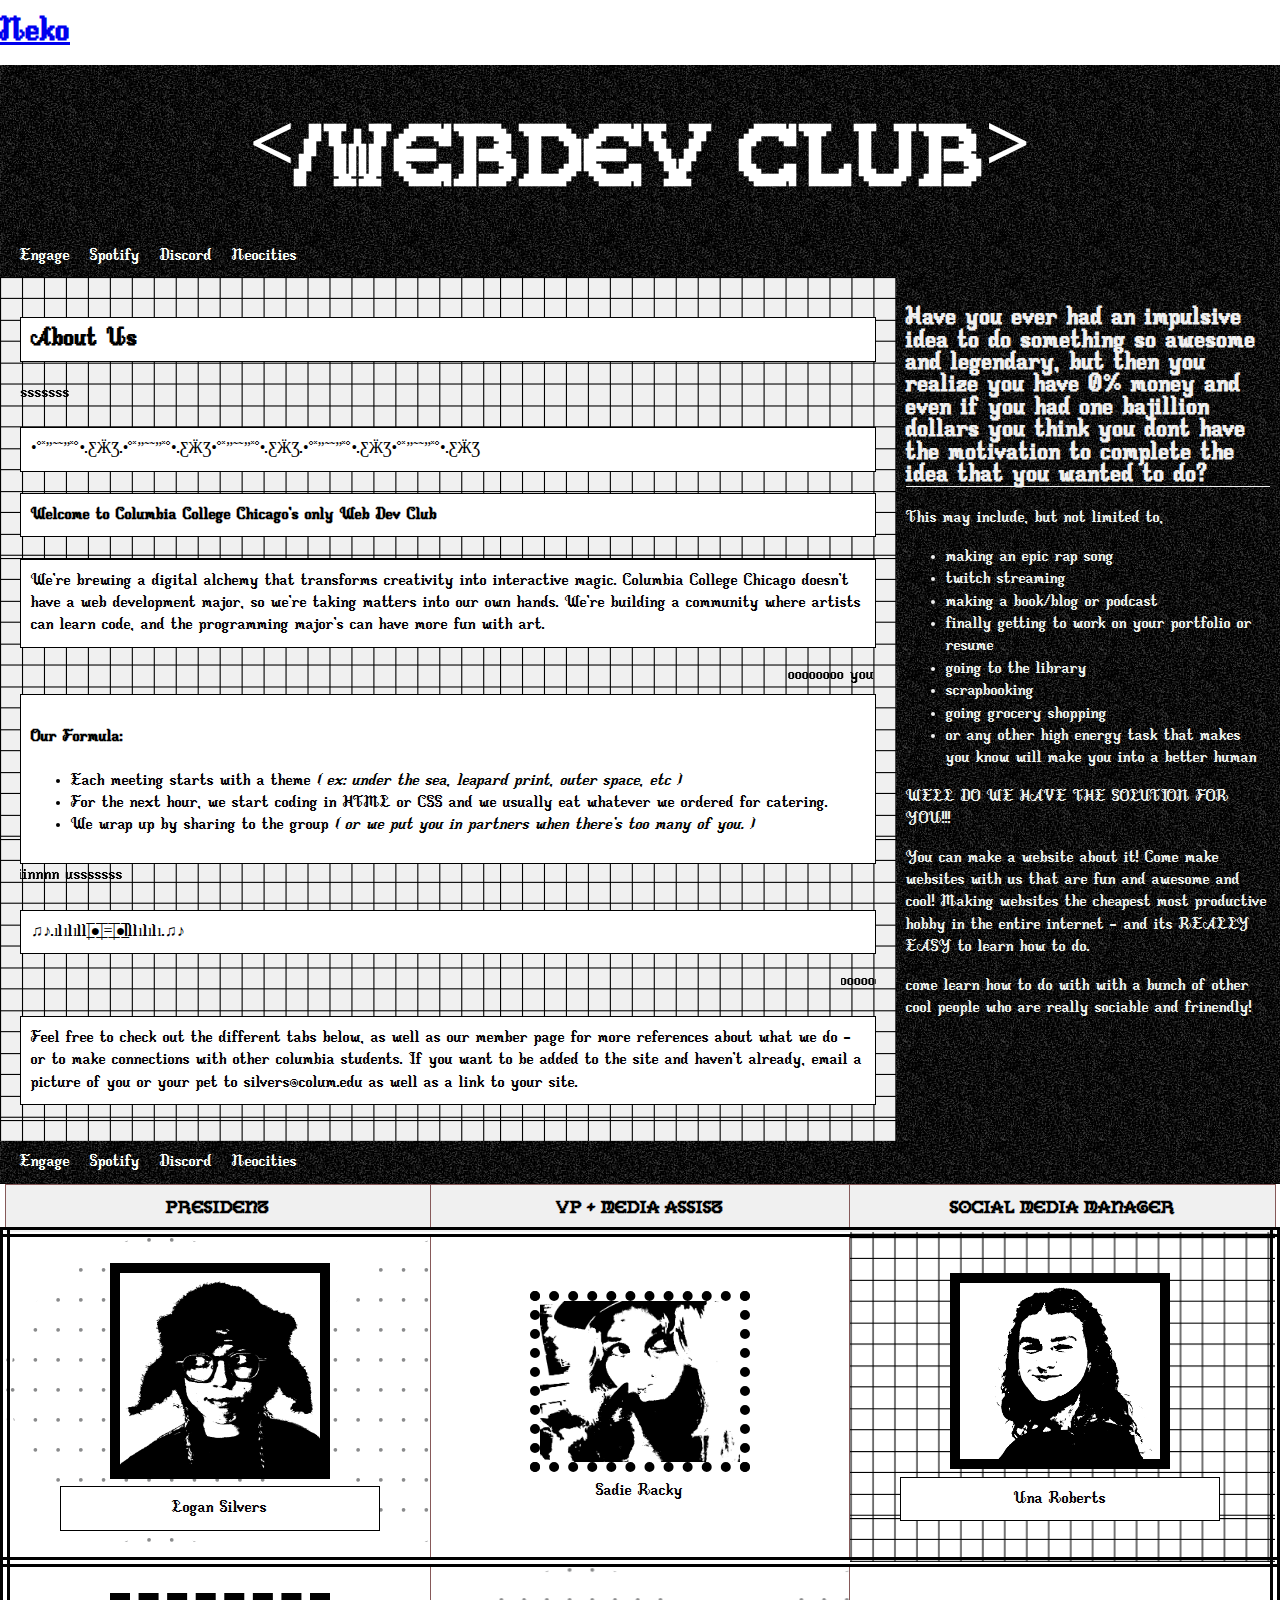
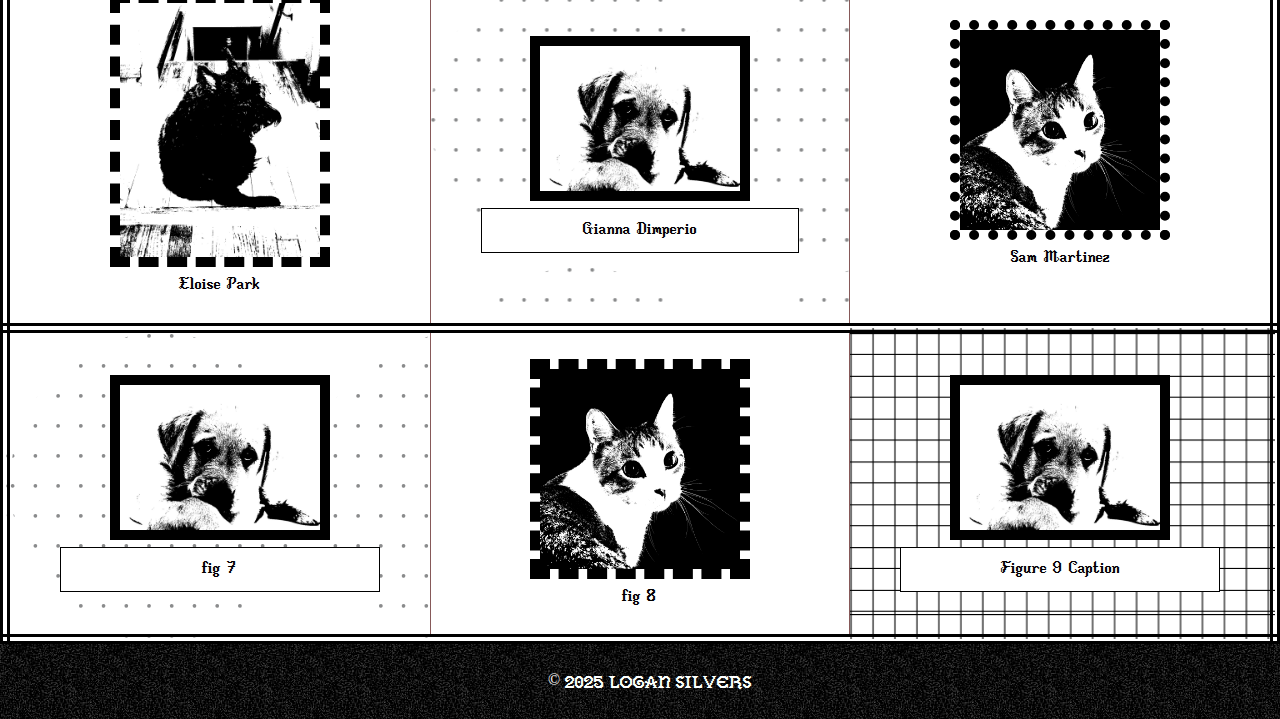
==== commit 3d1e2b5c: "Add files via upload" ====
--- a/index.html
+++ b/index.html
@@ -87,8 +87,8 @@
 					</tr>
 				</thead>
 				<tbody>
-					<tr>
-						<td style="background-image: url('css/img/gridbackground.png');">
+					<tr style="border: double 10px;">
+						<td style="background-image: url('css/img/dotsbackgnd.png');">
 							<figure>
 								<!-- https://threshold.imageonline.co/index.php -->
 								<a href="https://loganrsilvers.github.io/intro.html" target="_blank"><img src="css/img/logan.png" alt="img of Logan" style="width:200px; border: solid 10px black;"></a>
@@ -108,14 +108,14 @@
 							</figure>
 						</td>
 					</tr>
-					<tr>
+					<tr style="border: double 10px;">
 						<td>
 							<figure>
 								<img src="css/img/eloisedog.jpg" alt="picture of eloise's dog" style="width:200px; border: dashed 10px black;">
 								<figcaption>Eloise Park</figcaption>
 							</figure>
 						</td>
-						<td style="background-image: url('css/img/gridbackground.png');">
+						<td style="background-image: url('css/img/dotsbackgnd.png');">
 							<figure>
 								<img src="css/img/dog.jpg" alt="img of Gianna" style="width:200px; border: solid 10px black;">
 								<figcaption class="about-club">Gianna Dimperio</figcaption>
@@ -128,8 +128,8 @@
 							</figure>
 						</td>
 					</tr>
-					<tr>
-						<td style="background-image: url('css/img/gridbackground.png');">
+					<tr style="border: double 10px;">
+						<td style="background-image: url('css/img/dotsbackgnd.png');">
 							<figure>
 								<img src="css/img/dog.jpg" alt="img of Alice" style="width:200px; border: solid 10px black;">
 								<figcaption class="about-club">fig 7</figcaption>
